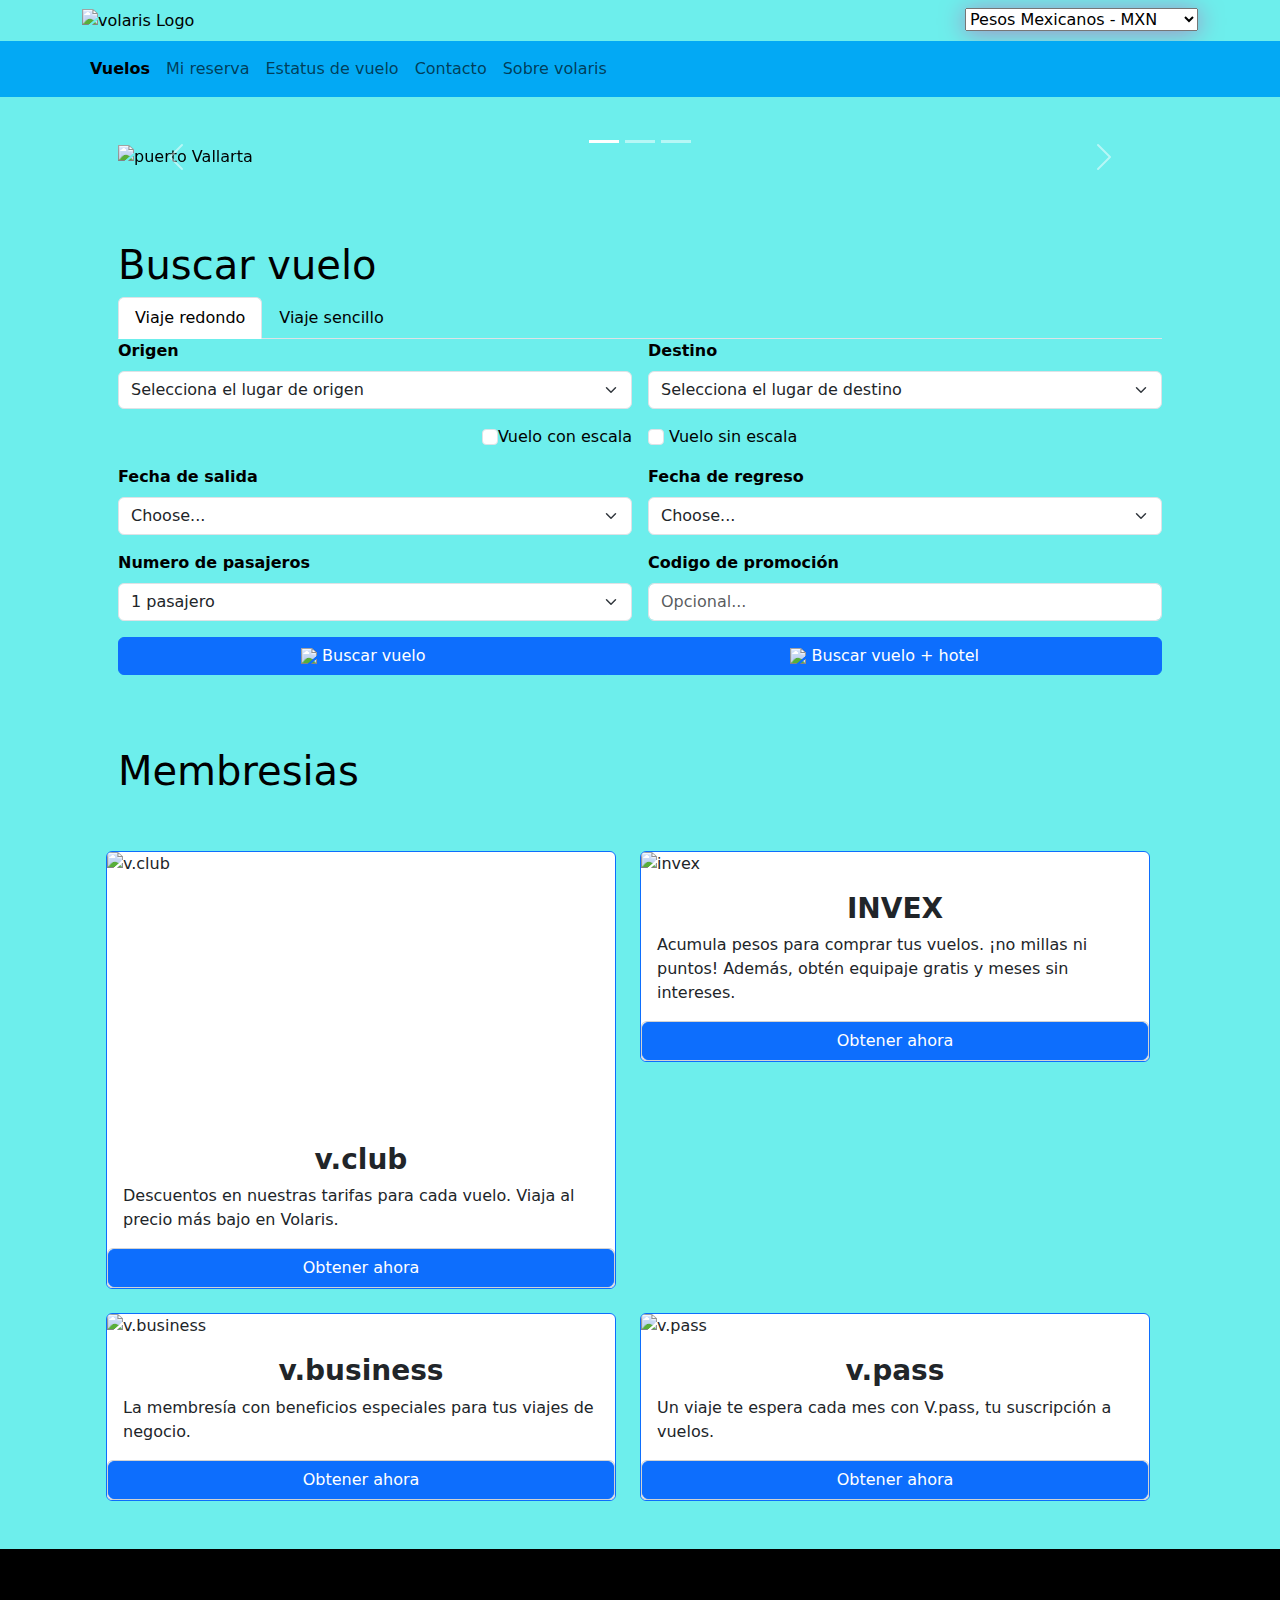
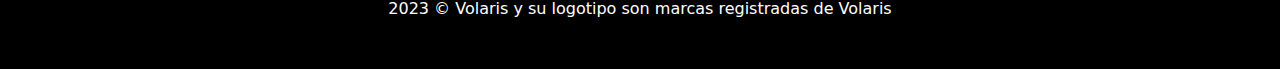
==== index.html @ 5f3eaddc "Inicial" ====
<!DOCTYPE html>
<html lang="es">

<head>
  <meta charset="utf-8" />
  <meta name="viewport" content="width=device-width, initial-scale=1, shrink-to-fit=no" />  
  <meta name="author" content="Andrea Sánchez" />
  <title>Volaris</title>
  <link rel="stylesheet" href="https://cdn.jsdelivr.net/npm/bootstrap@5.3.0-alpha1/dist/css/bootstrap.min.css">
  <script src="	https://cdn.jsdelivr.net/npm/bootstrap@5.3.0-alpha1/dist/js/bootstrap.bundle.min.js"></script>
  <link href="css/estilos.css" rel="stylesheet" />
</head>

<body>
  <!-- Responsive navbar-->
  <div class="container header_logo">
    <div class="logo">
      <a class="navbar-brand" href="index.html">
        <img id="volaris-logo"
          src="https://upload.wikimedia.org/wikipedia/commons/thumb/7/7c/Volaris-logo.svg/2560px-Volaris-logo.svg.png"
          alt="volaris Logo" draggable="false" height="30" />
      </a>
    </div>
    <div class="moneda">
      <span class="btn-moneda">
        <select>
          <option>Pesos Mexicanos - MXN</option>
          <option>Dolares Americanos - USD</option>
          <option>Euros - EUR</option>
        </select>
      </span>
    </div>

  </div>
  <nav class="navbar navbar-expand-lg navbar-light">
    <div class="container">
      <button class="navbar-toggler" type="button" data-bs-toggle="collapse" data-bs-target="#navbarSupportedContent"
        aria-controls="navbarSupportedContent" aria-expanded="false" aria-label="Toggle navigation"><span
          class="navbar-toggler-icon"></span></button>
      <div class="collapse navbar-collapse" id="navbarSupportedContent">
        <ul class="navbar-nav me-auto mb-2 mb-lg-0">
          <li class="nav-item"><a class="nav-link active" aria-current="page" href="index.html"><b>Vuelos</b></a></li>
          <li class="nav-item"><a class="nav-link" href="Reserva.html">Mi reserva</a></li>
          <li class="nav-item"><a class="nav-link" href="estatus.html">Estatus de vuelo</a></li>
          <li class="nav-item"><a class="nav-link" href="contacto.html">Contacto</a></li>
          <li class="nav-item"><a class="nav-link" href="volaris.html">Sobre volaris</a></li>
        </ul>
      </div>
    </div>
  </nav>

  <!-- Page Content-->
  <div class="container contenido px-4 px-lg-5">
    <!-- carrusel -->
    <div class="row gx-4 gx-lg-5 align-items-center my-5">
      <div id="carouselExampleCaptions" class="carousel slide">
        <div class="carousel-indicators">
          <button type="button" data-bs-target="#carouselExampleCaptions" data-bs-slide-to="0" class="active"
            aria-current="true" aria-label="Slide 1"></button>
          <button type="button" data-bs-target="#carouselExampleCaptions" data-bs-slide-to="1"
            aria-label="Slide 2"></button>
          <button type="button" data-bs-target="#carouselExampleCaptions" data-bs-slide-to="2"
            aria-label="Slide 3"></button>
        </div>
        <div class="carousel-inner">
          <div class="carousel-item active">
            <img
              src="https://a.cdn-hotels.com/gdcs/production56/d1135/afe5ca2a-8ae8-41e5-a75e-9513e0e69ab4.jpg?impolicy=fcrop&w=800&h=533&q=medium"
              class="d-block w-100 img-fluid" alt="puerto Vallarta">
            <div class="carousel-caption d-none d-md-block">
              <h5>First slide label</h5>
              <p>Some representative placeholder content for the first slide.</p>
            </div>
          </div>
          <div class="carousel-item">
            <img src="https://michoacan.travel/wp-content/uploads/2022/09/istockphoto-1222700177-612x612-1.jpg"
              class="d-block w-100 img-fluid" alt="Morelia">
            <div class="carousel-caption d-none d-md-block">
              <h5>Second slide label</h5>
              <p>Some representative placeholder content for the second slide.</p>
            </div>
          </div>
          <div class="carousel-item">
            <img src="https://media.tacdn.com/media/attractions-content--1x-1/0b/e2/0c/79.jpg" class="d-block w-100 img-fluid"
              alt="A Guadalajara">
            <div class="carousel-caption d-none d-md-block">
              <h5>Third slide label</h5>
              <p>Some representative placeholder content for the third slide.</p>
            </div>
          </div>
        </div>
        <button class="carousel-control-prev" type="button" data-bs-target="#carouselExampleCaptions"
          data-bs-slide="prev">
          <span class="carousel-control-prev-icon" aria-hidden="true"></span>
          <span class="visually-hidden">Previous</span>
        </button>
        <button class="carousel-control-next" type="button" data-bs-target="#carouselExampleCaptions"
          data-bs-slide="next">
          <span class="carousel-control-next-icon" aria-hidden="true"></span>
          <span class="visually-hidden">Next</span>
        </button>
      </div>
    </div>

    <!-- buscar vuelo -->
    <div class="row py-4 gx-4 gx-lg-5">
      <h1 class="font-weight-light">Buscar vuelo</h1>
      <nav>
        <div class="nav nav-tabs" id="nav-tab" role="tablist">
          <button class="nav-link active" id="via-redo-tab" data-bs-toggle="tab" data-bs-target="#via-redo" type="button" role="tab" aria-controls="via-redo" aria-selected="true">Viaje redondo</button>
          <button class="nav-link" id="via-sen-tab" data-bs-toggle="tab" data-bs-target="#via-sen" type="button" role="tab" aria-controls="via-sen" aria-selected="false">Viaje sencillo</button>
        </div>
      </nav>
      <div class="tab-content" id="nav-tabContent">
        <div class="tab-pane fade show active" id="via-redo" role="tabpanel" aria-labelledby="via-redo-tab" tabindex="0">
          <form class="row g-3">
            <div class="col-md-6">      
              <label for="origen-select" class="form-label"> <b>Origen</b></label>        
              <select class="form-select form-select-md">
                <option selected>Selecciona el lugar de origen</option>
                <option value="1">...</option>                
              </select>
            </div>
            <div class="col-md-6">      
              <label for="destino-select" class="form-label"><b>Destino</b></label>        
              <select class="form-select form-select-md">
                <option selected>Selecciona el lugar de destino</option>
                <option value="1">...</option>                
              </select>
            </div>
            <div class="col-md-6">
              <div class="escala-check">
                <input class="form-check-input" type="checkbox" id="escalaCheck">
                <label class="form-check-label" for="escalaCheck">
                  Vuelo con escala
                </label>
              </div>
            </div>
            <div class="col-md-6">
              <div class="directo-check">
                <input class="form-check-input" type="checkbox" id="directoCheck">
                <label class="form-check-label" for="directoCheck">
                  Vuelo sin escala
                </label>
              </div>
            </div>
            <div class="col-md-6">
              <label for="selectSalida" class="form-label"><b>Fecha de salida</b></label>
              <select id="selectSalida" class="form-select">
                <option selected>Choose...</option>
                <option>...</option>
              </select>
            </div>
            <div class="col-md-6">
              <label for="selectRegreso" class="form-label"><b>Fecha de regreso</b></label>
              <select id="selectRegreso" class="form-select">
                <option selected>Choose...</option>
                <option>...</option>
              </select>
            </div>
            <div class="col-md-6">
              <label for="inputPasajeros" class="form-label"><b>Numero de pasajeros</b></label>
              <select id="inputPasajeros" class="form-select">
                <option selected>1 pasajero</option>
                <option>2 pasajeros</option>
              </select>
            </div>
            <div class="col-md-6">
              <label for="inputPromo" class="form-label"><b>Codigo de promoción</b></label>
              <input type="text" class="form-control" id="inputPromo" placeholder="Opcional...">
            </div>
            <div class="col-md-12">
              <div class="btn-group buscar-vuelo-btn">
                <a href="#" class="btn btn-primary"><img src="https://cdn-icons-png.flaticon.com/512/68/68380.png" height="20px"> Buscar vuelo</a>
                <a href="https://www.yavas.com/?utm_source=volaris_icon_yavas1&utm_medium=referral&utm_campaign=es&adfcd=1679363443.OajPAUfx30SquAvynPn0Vw.MjYzMjYxNSwxODY5NzQz" class="btn btn-primary"> <img src="https://cdn-icons-png.flaticon.com/512/1475/1475996.png" height="20px"> Buscar vuelo + hotel</a>                
              </div>
            </div>
          </form>
        </div>
        <!-- Viaje de ida -->
        <div class="tab-pane fade" id="via-sen" role="tabpanel" aria-labelledby="via-sen-tab" tabindex="0">
          <form class="row g-3">
            <div class="col-md-6">      
              <label for="origen-select" class="form-label"> <b>Origen</b></label>        
              <select class="form-select form-select-md">
                <option selected>Selecciona el lugar de origen</option>
                <option value="1">...</option>                
              </select>
            </div>
            <div class="col-md-6">      
              <label for="destino-select" class="form-label"><b>Destino</b></label>        
              <select class="form-select form-select-md">
                <option selected>Selecciona el lugar de destino</option>
                <option value="1">...</option>                
              </select>
            </div>
            <div class="col-md-6">
              <div class="escala-check">
                <input class="form-check-input" type="checkbox" id="escalaCheck">
                <label class="form-check-label" for="escalaCheck">
                  Vuelo con escala
                </label>
              </div>
            </div>
            <div class="col-md-6">
              <div class="directo-check">
                <input class="form-check-input" type="checkbox" id="directoCheck">
                <label class="form-check-label" for="directoCheck">
                  Vuelo sin escala
                </label>
              </div>
            </div>
            <div class="col-md-6">
              <label for="selectSalida" class="form-label"><b>Fecha de salida</b></label>
              <select id="selectSalida" class="form-select">
                <option selected>Choose...</option>
                <option>...</option>
              </select>
            </div>
            <div class="col-md-6">
              <label for="inputPasajeros" class="form-label"><b>Numero de pasajeros</b></label>
              <select id="inputPasajeros" class="form-select">
                <option selected>1 pasajero</option>
                <option>2 pasajeros</option>
              </select>
            </div>
            <div class="col-md-6">
              <label for="inputPromo" class="form-label"><b>Codigo de promoción</b></label>
              <input type="text" class="form-control" id="inputPromo" placeholder="Opcional...">
            </div>
            <div class="col-md-12">
              <div class="btn-group buscar-vuelo-btn">
                <a href="#" class="btn btn-primary"><img src="https://cdn-icons-png.flaticon.com/512/68/68380.png" height="20px"> Buscar vuelo</a>
                <a href="https://www.yavas.com/?utm_source=volaris_icon_yavas1&utm_medium=referral&utm_campaign=es&adfcd=1679363443.OajPAUfx30SquAvynPn0Vw.MjYzMjYxNSwxODY5NzQz" class="btn btn-primary"> <img src="https://cdn-icons-png.flaticon.com/512/1475/1475996.png" height="20px"> Buscar vuelo + hotel</a>                
              </div>
            </div>
          </form>
        </div>
        </div>
    </div>

    <!-- Membresias -->
    <div class="row gx-4 gx-lg-5 py-5">
      <h1 class="font-weight-light">Membresias</h1>
      <div class="row row-cols-1 row-cols-md-2 g-4 membresias-cont">
        <div class="col">
          <div class="card border-primary">
            <img src="https://st.depositphotos.com/4218696/60677/i/450/depositphotos_606772920-stock-photo-traveling-cheerful-black-tourist-woman.jpg" class="card-img-top" height="275px" alt="v.club">
            <div class="card-body">
              <h3 class="card-title"><center><b>v.club</b></center></h3>
              <p class="card-text">Descuentos en nuestras tarifas para cada vuelo. Viaja al precio más bajo en Volaris.</p>
            </div>
            <div class="card footer">
              <button class="btn btn-primary" type="button"> Obtener ahora</button>
            </div>
          </div>
        </div>
        <div class="col">
          <div class="card border-primary">
            <img src="https://www.puntosglobales.com/wp-content/uploads/2022/02/invex-volaris2022.jpg" class="card-img-top" alt="invex">
            <div class="card-body">
              <h3 class="card-title"><center><b>INVEX</b></center></h3>
              <p class="card-text">Acumula pesos para comprar tus vuelos. ¡no millas ni puntos! Además, obtén equipaje gratis y meses sin intereses.</p>
            </div>
            <div class="card footer">
              <button class="btn btn-primary" type="button"> Obtener ahora</button>
            </div>
          </div>
        </div>
        <div class="col">
          <div class="card border-primary">
            <img src="https://traveltimes.com.mx/wp-content/uploads/2021/07/ABRE-2.jpg" class="card-img-top" alt="v.business">
            <div class="card-body">
              <h3 class="card-title"><center><b>v.business</b></center></h3>
              <p class="card-text">La membresía con beneficios especiales para tus viajes de negocio.</p>
            </div>
            <div class="card footer">
              <button class="btn btn-primary" type="button"> Obtener ahora</button>
            </div>
          </div>
        </div>        
        <div class="col">
          <div class="card border-primary">
            <img src="https://encrypted-tbn0.gstatic.com/images?q=tbn:ANd9GcR91WdtkfVRWIsCQpCjBzvpE0RLhvezjSRtvw&usqp=CAU" class="card-img-top" alt="v.pass">
            <div class="card-body">
              <h3 class="card-title"><center><b>v.pass</b></center></h3>
              <p class="card-text">Un viaje te espera cada mes con V.pass, tu suscripción a vuelos.</p>
            </div>
            <div class="card footer">
              <button class="btn btn-primary" type="button"> Obtener ahora</button>
            </div>
          </div>
        </div>
      </div>
    </div>
  </div>

  <!-- Footer-->
  <footer class="py-5">
    <div class="container px-4 px-lg-5">
      <p class="m-0 text-center text-white">2023 &copy; Volaris y su logotipo son marcas registradas de Volaris</p>
    </div>
  </footer>
</body>

</html>
---- css/estilos.css ----
/*Estructura general*/

body {
    background-color: #6DEEEC;
    background-image: url("https://www.urnvirtual.com/img/carousel/URN_home-03.webp");
    background-repeat: no-repeat;
    background-size: cover;
    color: #000;
}

.navbar {
    background: #03A9F4;
}

.navbar li:hover a {
    border-radius: 3px;
    background: #2980B9;
    color: #fff !important;
}

.btn-moneda {
    border-radius: 4px;
    border: none;
    cursor: pointer;
    position: relative;
    transition: transform ease-in 0.1s, box-shadow ease-in 0.25s;
    box-shadow: 0 2px 25px rgba(255, 0, 130, 0.5);
}

.header_logo {
    display: flex;
    flex-direction: row;
    padding-top: 0.5rem;
    padding-bottom: 0.5rem;
    justify-content: space-between;
}

footer {
    background-color: #000;
}

/*pag. vuelos*/

.escala-check {
    display: flex;
    justify-content: right;
}

.buscar-vuelo-btn {
    display: flex;
}

#via-sen-tab,
#via-redo-tab {
    color: #000;
}

/*pag. contacto*/

.funcionBot{  
    background-color: #ffffff27;  
  }
  
  .form-solicitud{
    background-color: #ffffff2a;
  }

/*pag. estatus*/

#num-vuelo-tab,
#ruta-fecha-tab {
    color: #000;
}
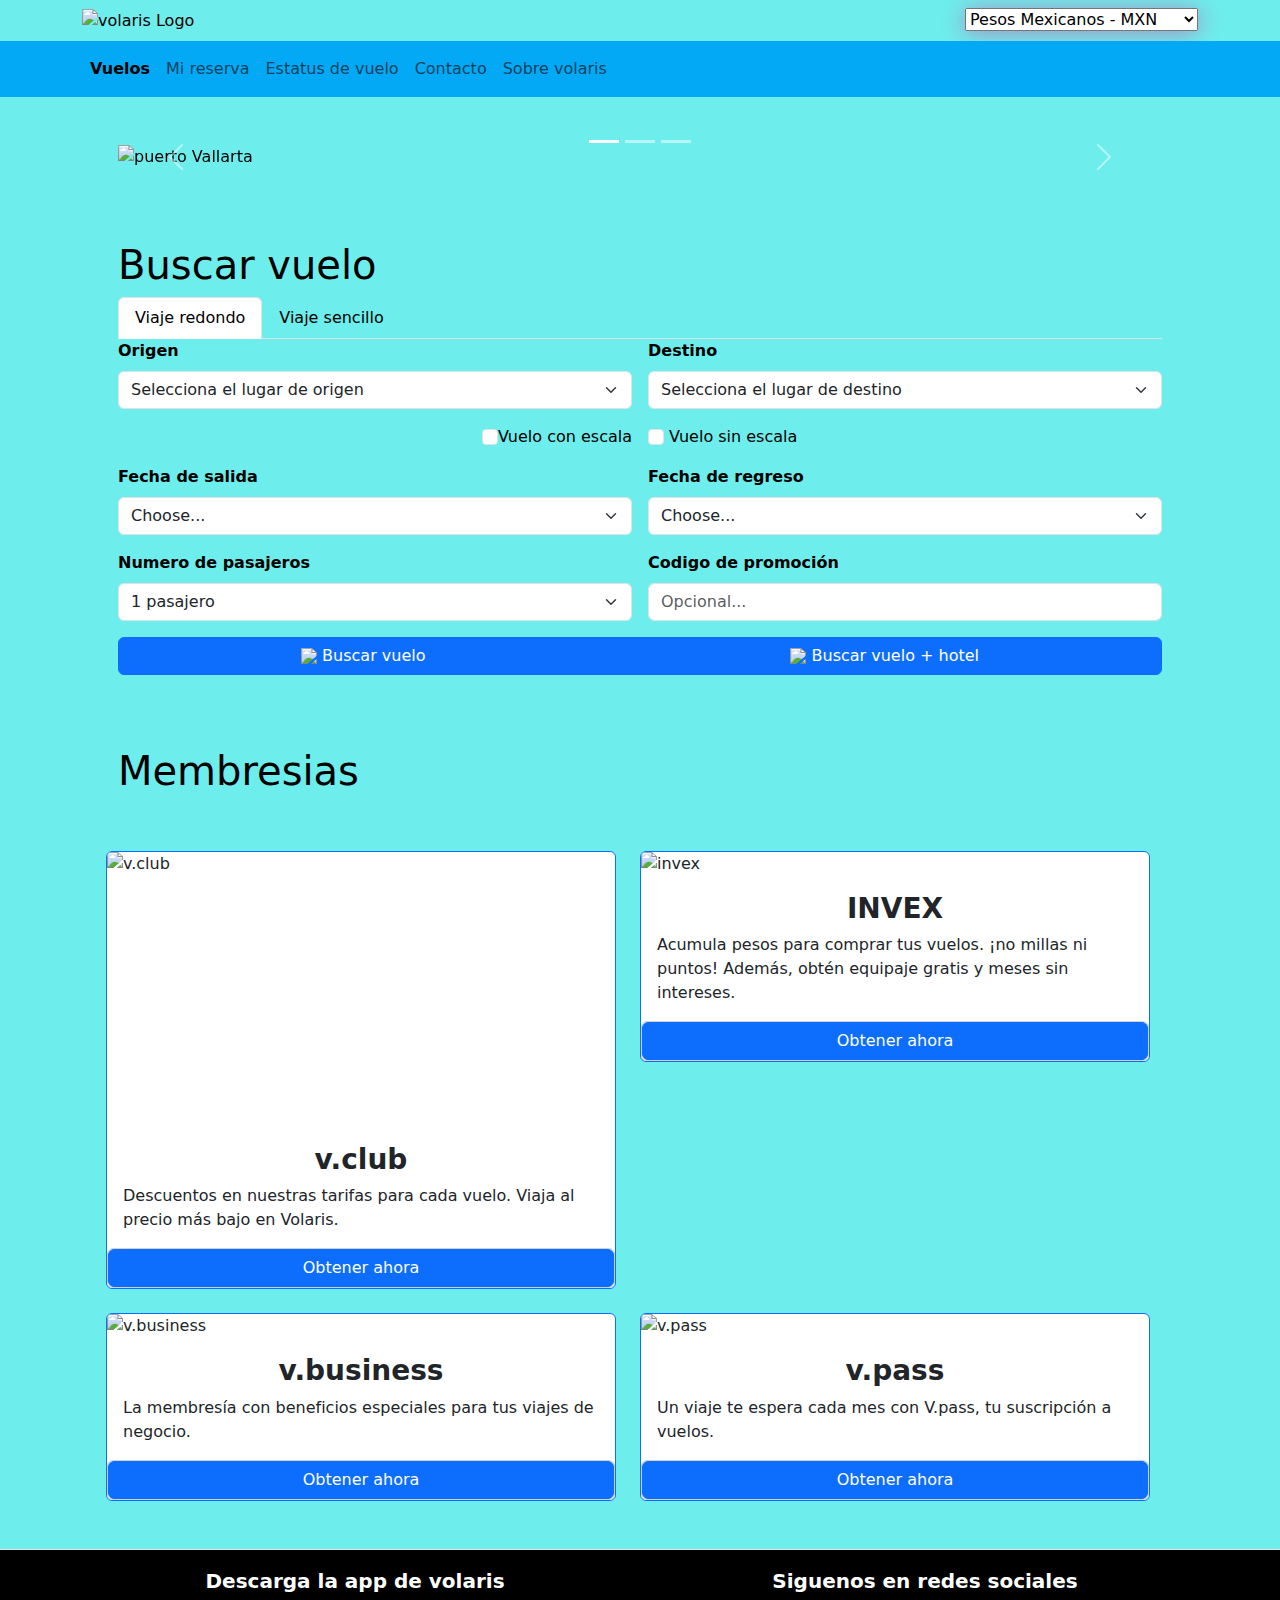
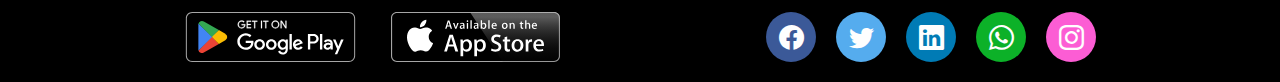
==== commit cd2c8a53: "Footer listo" ====
--- a/index.html
+++ b/index.html
@@ -3,12 +3,14 @@
 
 <head>
   <meta charset="utf-8" />
-  <meta name="viewport" content="width=device-width, initial-scale=1, shrink-to-fit=no" />  
+  <meta name="viewport" content="width=device-width, initial-scale=1, shrink-to-fit=no" />
   <meta name="author" content="Andrea Sánchez" />
   <title>Volaris</title>
   <link rel="stylesheet" href="https://cdn.jsdelivr.net/npm/bootstrap@5.3.0-alpha1/dist/css/bootstrap.min.css">
   <script src="	https://cdn.jsdelivr.net/npm/bootstrap@5.3.0-alpha1/dist/js/bootstrap.bundle.min.js"></script>
+  <link rel="stylesheet" href="https://cdn.jsdelivr.net/npm/bootstrap-icons@1.10.5/font/bootstrap-icons.css">
   <link href="css/estilos.css" rel="stylesheet" />
+  <link href="css/general.css" rel="stylesheet" />
 </head>
 
 <body>
@@ -81,8 +83,8 @@
             </div>
           </div>
           <div class="carousel-item">
-            <img src="https://media.tacdn.com/media/attractions-content--1x-1/0b/e2/0c/79.jpg" class="d-block w-100 img-fluid"
-              alt="A Guadalajara">
+            <img src="https://media.tacdn.com/media/attractions-content--1x-1/0b/e2/0c/79.jpg"
+              class="d-block w-100 img-fluid" alt="A Guadalajara">
             <div class="carousel-caption d-none d-md-block">
               <h5>Third slide label</h5>
               <p>Some representative placeholder content for the third slide.</p>
@@ -107,25 +109,28 @@
       <h1 class="font-weight-light">Buscar vuelo</h1>
       <nav>
         <div class="nav nav-tabs" id="nav-tab" role="tablist">
-          <button class="nav-link active" id="via-redo-tab" data-bs-toggle="tab" data-bs-target="#via-redo" type="button" role="tab" aria-controls="via-redo" aria-selected="true">Viaje redondo</button>
-          <button class="nav-link" id="via-sen-tab" data-bs-toggle="tab" data-bs-target="#via-sen" type="button" role="tab" aria-controls="via-sen" aria-selected="false">Viaje sencillo</button>
+          <button class="nav-link active" id="via-redo-tab" data-bs-toggle="tab" data-bs-target="#via-redo"
+            type="button" role="tab" aria-controls="via-redo" aria-selected="true">Viaje redondo</button>
+          <button class="nav-link" id="via-sen-tab" data-bs-toggle="tab" data-bs-target="#via-sen" type="button"
+            role="tab" aria-controls="via-sen" aria-selected="false">Viaje sencillo</button>
         </div>
       </nav>
       <div class="tab-content" id="nav-tabContent">
-        <div class="tab-pane fade show active" id="via-redo" role="tabpanel" aria-labelledby="via-redo-tab" tabindex="0">
+        <div class="tab-pane fade show active" id="via-redo" role="tabpanel" aria-labelledby="via-redo-tab"
+          tabindex="0">
           <form class="row g-3">
-            <div class="col-md-6">      
-              <label for="origen-select" class="form-label"> <b>Origen</b></label>        
+            <div class="col-md-6">
+              <label for="origen-select" class="form-label"> <b>Origen</b></label>
               <select class="form-select form-select-md">
                 <option selected>Selecciona el lugar de origen</option>
-                <option value="1">...</option>                
-              </select>
-            </div>
-            <div class="col-md-6">      
-              <label for="destino-select" class="form-label"><b>Destino</b></label>        
+                <option value="1">...</option>
+              </select>
+            </div>
+            <div class="col-md-6">
+              <label for="destino-select" class="form-label"><b>Destino</b></label>
               <select class="form-select form-select-md">
                 <option selected>Selecciona el lugar de destino</option>
-                <option value="1">...</option>                
+                <option value="1">...</option>
               </select>
             </div>
             <div class="col-md-6">
@@ -171,8 +176,11 @@
             </div>
             <div class="col-md-12">
               <div class="btn-group buscar-vuelo-btn">
-                <a href="#" class="btn btn-primary"><img src="https://cdn-icons-png.flaticon.com/512/68/68380.png" height="20px"> Buscar vuelo</a>
-                <a href="https://www.yavas.com/?utm_source=volaris_icon_yavas1&utm_medium=referral&utm_campaign=es&adfcd=1679363443.OajPAUfx30SquAvynPn0Vw.MjYzMjYxNSwxODY5NzQz" class="btn btn-primary"> <img src="https://cdn-icons-png.flaticon.com/512/1475/1475996.png" height="20px"> Buscar vuelo + hotel</a>                
+                <a href="#" class="btn btn-primary"><img src="https://cdn-icons-png.flaticon.com/512/68/68380.png"
+                    height="20px"> Buscar vuelo</a>
+                <a href="https://www.yavas.com/?utm_source=volaris_icon_yavas1&utm_medium=referral&utm_campaign=es&adfcd=1679363443.OajPAUfx30SquAvynPn0Vw.MjYzMjYxNSwxODY5NzQz"
+                  class="btn btn-primary"> <img src="https://cdn-icons-png.flaticon.com/512/1475/1475996.png"
+                    height="20px"> Buscar vuelo + hotel</a>
               </div>
             </div>
           </form>
@@ -180,18 +188,18 @@
         <!-- Viaje de ida -->
         <div class="tab-pane fade" id="via-sen" role="tabpanel" aria-labelledby="via-sen-tab" tabindex="0">
           <form class="row g-3">
-            <div class="col-md-6">      
-              <label for="origen-select" class="form-label"> <b>Origen</b></label>        
+            <div class="col-md-6">
+              <label for="origen-select" class="form-label"> <b>Origen</b></label>
               <select class="form-select form-select-md">
                 <option selected>Selecciona el lugar de origen</option>
-                <option value="1">...</option>                
-              </select>
-            </div>
-            <div class="col-md-6">      
-              <label for="destino-select" class="form-label"><b>Destino</b></label>        
+                <option value="1">...</option>
+              </select>
+            </div>
+            <div class="col-md-6">
+              <label for="destino-select" class="form-label"><b>Destino</b></label>
               <select class="form-select form-select-md">
                 <option selected>Selecciona el lugar de destino</option>
-                <option value="1">...</option>                
+                <option value="1">...</option>
               </select>
             </div>
             <div class="col-md-6">
@@ -230,13 +238,16 @@
             </div>
             <div class="col-md-12">
               <div class="btn-group buscar-vuelo-btn">
-                <a href="#" class="btn btn-primary"><img src="https://cdn-icons-png.flaticon.com/512/68/68380.png" height="20px"> Buscar vuelo</a>
-                <a href="https://www.yavas.com/?utm_source=volaris_icon_yavas1&utm_medium=referral&utm_campaign=es&adfcd=1679363443.OajPAUfx30SquAvynPn0Vw.MjYzMjYxNSwxODY5NzQz" class="btn btn-primary"> <img src="https://cdn-icons-png.flaticon.com/512/1475/1475996.png" height="20px"> Buscar vuelo + hotel</a>                
+                <a href="#" class="btn btn-primary"><img src="https://cdn-icons-png.flaticon.com/512/68/68380.png"
+                    height="20px"> Buscar vuelo</a>
+                <a href="https://www.yavas.com/?utm_source=volaris_icon_yavas1&utm_medium=referral&utm_campaign=es&adfcd=1679363443.OajPAUfx30SquAvynPn0Vw.MjYzMjYxNSwxODY5NzQz"
+                  class="btn btn-primary"> <img src="https://cdn-icons-png.flaticon.com/512/1475/1475996.png"
+                    height="20px"> Buscar vuelo + hotel</a>
               </div>
             </div>
           </form>
         </div>
-        </div>
+      </div>
     </div>
 
     <!-- Membresias -->
@@ -245,10 +256,15 @@
       <div class="row row-cols-1 row-cols-md-2 g-4 membresias-cont">
         <div class="col">
           <div class="card border-primary">
-            <img src="https://st.depositphotos.com/4218696/60677/i/450/depositphotos_606772920-stock-photo-traveling-cheerful-black-tourist-woman.jpg" class="card-img-top" height="275px" alt="v.club">
+            <img
+              src="https://st.depositphotos.com/4218696/60677/i/450/depositphotos_606772920-stock-photo-traveling-cheerful-black-tourist-woman.jpg"
+              class="card-img-top" height="275px" alt="v.club">
             <div class="card-body">
-              <h3 class="card-title"><center><b>v.club</b></center></h3>
-              <p class="card-text">Descuentos en nuestras tarifas para cada vuelo. Viaja al precio más bajo en Volaris.</p>
+              <h3 class="card-title">
+                <center><b>v.club</b></center>
+              </h3>
+              <p class="card-text">Descuentos en nuestras tarifas para cada vuelo. Viaja al precio más bajo en Volaris.
+              </p>
             </div>
             <div class="card footer">
               <button class="btn btn-primary" type="button"> Obtener ahora</button>
@@ -257,10 +273,14 @@
         </div>
         <div class="col">
           <div class="card border-primary">
-            <img src="https://www.puntosglobales.com/wp-content/uploads/2022/02/invex-volaris2022.jpg" class="card-img-top" alt="invex">
+            <img src="https://www.puntosglobales.com/wp-content/uploads/2022/02/invex-volaris2022.jpg"
+              class="card-img-top" alt="invex">
             <div class="card-body">
-              <h3 class="card-title"><center><b>INVEX</b></center></h3>
-              <p class="card-text">Acumula pesos para comprar tus vuelos. ¡no millas ni puntos! Además, obtén equipaje gratis y meses sin intereses.</p>
+              <h3 class="card-title">
+                <center><b>INVEX</b></center>
+              </h3>
+              <p class="card-text">Acumula pesos para comprar tus vuelos. ¡no millas ni puntos! Además, obtén equipaje
+                gratis y meses sin intereses.</p>
             </div>
             <div class="card footer">
               <button class="btn btn-primary" type="button"> Obtener ahora</button>
@@ -269,21 +289,28 @@
         </div>
         <div class="col">
           <div class="card border-primary">
-            <img src="https://traveltimes.com.mx/wp-content/uploads/2021/07/ABRE-2.jpg" class="card-img-top" alt="v.business">
+            <img src="https://traveltimes.com.mx/wp-content/uploads/2021/07/ABRE-2.jpg" class="card-img-top"
+              alt="v.business">
             <div class="card-body">
-              <h3 class="card-title"><center><b>v.business</b></center></h3>
+              <h3 class="card-title">
+                <center><b>v.business</b></center>
+              </h3>
               <p class="card-text">La membresía con beneficios especiales para tus viajes de negocio.</p>
             </div>
             <div class="card footer">
               <button class="btn btn-primary" type="button"> Obtener ahora</button>
             </div>
           </div>
-        </div>        
+        </div>
         <div class="col">
           <div class="card border-primary">
-            <img src="https://encrypted-tbn0.gstatic.com/images?q=tbn:ANd9GcR91WdtkfVRWIsCQpCjBzvpE0RLhvezjSRtvw&usqp=CAU" class="card-img-top" alt="v.pass">
+            <img
+              src="https://encrypted-tbn0.gstatic.com/images?q=tbn:ANd9GcR91WdtkfVRWIsCQpCjBzvpE0RLhvezjSRtvw&usqp=CAU"
+              class="card-img-top" alt="v.pass">
             <div class="card-body">
-              <h3 class="card-title"><center><b>v.pass</b></center></h3>
+              <h3 class="card-title">
+                <center><b>v.pass</b></center>
+              </h3>
               <p class="card-text">Un viaje te espera cada mes con V.pass, tu suscripción a vuelos.</p>
             </div>
             <div class="card footer">
@@ -296,10 +323,39 @@
   </div>
 
   <!-- Footer-->
-  <footer class="py-5">
-    <div class="container px-4 px-lg-5">
-      <p class="m-0 text-center text-white">2023 &copy; Volaris y su logotipo son marcas registradas de Volaris</p>
-    </div>
+  <footer class="justify-content-between py-3 border-top">
+    <!-- app -->
+    <div class="container text-center">
+      <div class="row justify-content-md-center row-cols-2">
+        <div class="col-6">
+          <p class="text-white fs-5"><strong>Descarga la app de volaris</strong></p>
+          <ul class="nav justify-content-center list-unstyled">
+            <li class="ms-3"><a class="google" href="http://bit.ly/1wvn7WN" target="_blank"><img src="img/googlePlay.svg"
+                  height="50px" alt="google Play"></a></li>
+            <li class="ms-3"><a class="store" href="https://itunes.apple.com/us/app/volaris/id945390888?ls=1&amp;mt=8"
+                target="_blank"><img src="img/appStore.svg" height="50px" alt="Itunes"></a></li>
+          </ul>
+        </div>
+        <!-- Redes -->
+        <div class="col-6">          
+          <p class="text-white fs-5"><strong>Siguenos en redes sociales</strong></p>
+          <ul class="nav justify-content-center list-unstyled d-flex rounded-social-buttons">
+            <li class="ms-3"><a class="social-button facebook" href="https://www.facebook.com/viajavolaris"
+                target="_blank"><i class="bi bi-facebook"></i></a></li>
+            <li class="ms-3"><a class="social-button twitter" href="https://twitter.com/viajaVolaris/" target="_blank"><i
+                  class="bi bi-twitter"></i></a></li>
+            <li class="ms-3"><a class="social-button linkedin"
+                href="https://www.linkedin.com/authwall?trk=ripf&amp;trkInfo=AQHPxoMxdaLCRQAAAW6Ne2LAKePLAk9ymi5vP9zBL9Etvf3pwrYCwj89Zef33uCBAvXM0dln_hpBOtmcArvq6-oYgmtETeoHAgwHc0vhI0jrhsfemJJxO0C7WqC2VaU_KYpirLg=&amp;originalReferer=https://www.volaris.com/?culture=es-MX&amp;currency=USD&amp;sessionRedirect=https:%2F%2Fwww.linkedin.com%2Fcompany%2Fvolaris"
+                target="_blank"><i class="bi bi-linkedin"></i></a></li>
+            <li class="ms-3"><a class="social-button whatsApp"
+                href="https://wa.me/5215558988599?text=Hola,%20%C2%BFme%20pueden%20ayudar?%20" target="_blank"><i
+                  class="bi bi-whatsapp"></i></a></li>
+            <li class="ms-3"><a class="social-button instagram" href="https://www.instagram.com/viajavolaris/"
+                target="_blank"><i class="bi bi-instagram"></i></a></li>
+          </ul>
+        </div>
+      </div>
+    </div> 
   </footer>
 </body>
 
--- a/css/general.css
+++ b/css/general.css
@@ -0,0 +1,123 @@
+/*Estructura general*/
+
+body {
+  background-color: #6DEEEC;
+  background-image: url("https://www.urnvirtual.com/img/carousel/URN_home-03.webp");
+  background-repeat: no-repeat;
+  background-size: cover;
+  color:#000;
+}
+
+.navbar {
+  background: #03A9F4;
+}
+
+.navbar li:hover a {
+  border-radius: 3px;
+  background: #2980B9;
+  color: #fff !important;
+}
+
+.btn-moneda {
+  border-radius: 4px;
+  border: none;
+  cursor: pointer;
+  position: relative;
+  transition: transform ease-in 0.1s, box-shadow ease-in 0.25s;
+  box-shadow: 0 2px 25px rgba(255, 0, 130, 0.5);
+}
+
+.header_logo {
+  display: flex;
+  flex-direction: row;
+  padding-top: 0.5rem;
+  padding-bottom: 0.5rem;
+  justify-content: space-between;
+}
+
+footer {
+  background-color: #000;
+}
+
+/*Iconos redes sociales footer*/
+
+.rounded-social-buttons .social-button {
+  display: inline-block;
+  position: relative;
+  cursor: pointer;
+  width: 3.125rem;
+  height: 3.125rem;
+  border: 0.125rem solid transparent;
+  padding: 0;
+  text-decoration: none;
+  text-align: center;
+  color: #fefefe;
+  font-size: 1.5625rem;
+  font-weight: normal;
+  line-height: 2em;
+  border-radius: 1.6875rem;
+  transition: all 0.5s ease;
+  margin-right: 0.25rem;
+  margin-bottom: 0.25rem;
+}
+
+.rounded-social-buttons .social-button:hover, .rounded-social-buttons .social-button:focus {
+  -webkit-transform: rotate(360deg);
+      -ms-transform: rotate(360deg);
+          transform: rotate(360deg);
+}
+
+.rounded-social-buttons .fa-twitter, .fa-facebook-f, .fa-linkedin, .fa-whatsApp, .fa-instagram {
+  font-size: 25px;
+}
+
+.rounded-social-buttons .social-button.facebook {
+  background: #3b5998;
+}
+
+.rounded-social-buttons .social-button.facebook:hover, .rounded-social-buttons .social-button.facebook:focus {
+  color: #3b5998;
+  background: #fefefe;
+  border-color: #3b5998;
+}
+
+.rounded-social-buttons .social-button.twitter {
+  background: #55acee;
+}
+
+.rounded-social-buttons .social-button.twitter:hover, .rounded-social-buttons .social-button.twitter:focus {
+  color: #55acee;
+  background: #fefefe;
+  border-color: #55acee;
+}
+
+.rounded-social-buttons .social-button.linkedin {
+  background: #007bb5;
+}
+
+.rounded-social-buttons .social-button.linkedin:hover, .rounded-social-buttons .social-button.linkedin:focus {
+  color: #007bb5;
+  background: #fefefe;
+  border-color: #007bb5;
+}
+
+.rounded-social-buttons .social-button.whatsApp {
+  background: #0cb128;
+}
+
+.rounded-social-buttons .social-button.whatsApp:hover, .rounded-social-buttons .social-button.whatsApp:focus {
+  color: #0cb128;
+  background: #fefefe;
+  border-color: #0cb128
+}
+
+.rounded-social-buttons .social-button.instagram {
+  background: #fc5dd4;
+}
+
+.rounded-social-buttons .social-button.instagram:hover, .rounded-social-buttons .social-button.instagram:focus {
+  color: #fc5dd4;
+  background: #fefefe;
+  border-color: #fc5dd4;
+}
+
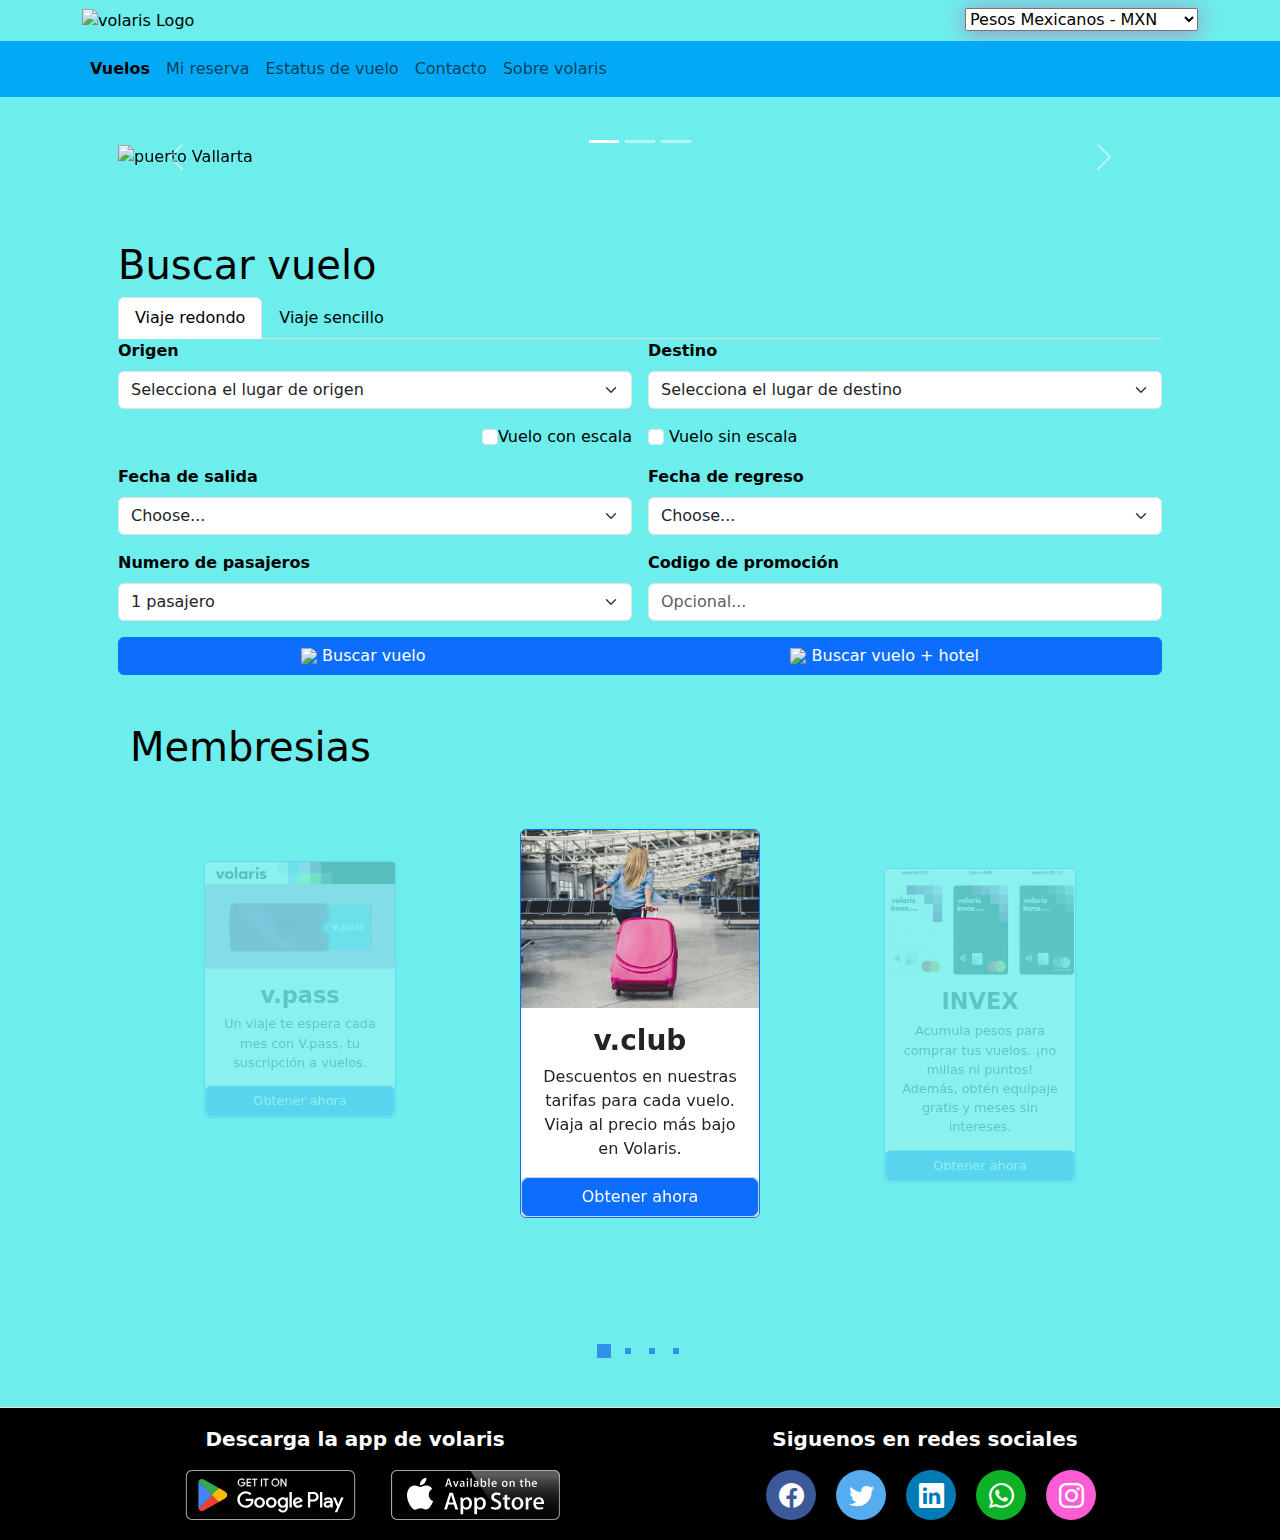
==== commit 524247b0: "carrusel membresias hecho" ====
--- a/index.html
+++ b/index.html
@@ -9,9 +9,10 @@
   <link rel="stylesheet" href="https://cdn.jsdelivr.net/npm/bootstrap@5.3.0-alpha1/dist/css/bootstrap.min.css">
   <script src="	https://cdn.jsdelivr.net/npm/bootstrap@5.3.0-alpha1/dist/js/bootstrap.bundle.min.js"></script>
   <link rel="stylesheet" href="https://cdn.jsdelivr.net/npm/bootstrap-icons@1.10.5/font/bootstrap-icons.css">
-  <link href="css/estilos.css" rel="stylesheet" />
+  <link href="css/index.css" rel="stylesheet" />
   <link href="css/general.css" rel="stylesheet" />
-</head>
+  <link rel='stylesheet' href='https://cdnjs.cloudflare.com/ajax/libs/OwlCarousel2/2.1.1/assets/owl.carousel.min.css'>
+  </head>
 
 <body>
   <!-- Responsive navbar-->
@@ -249,79 +250,80 @@
         </div>
       </div>
     </div>
-
-    <!-- Membresias -->
-    <div class="row gx-4 gx-lg-5 py-5">
-      <h1 class="font-weight-light">Membresias</h1>
-      <div class="row row-cols-1 row-cols-md-2 g-4 membresias-cont">
-        <div class="col">
-          <div class="card border-primary">
-            <img
-              src="https://st.depositphotos.com/4218696/60677/i/450/depositphotos_606772920-stock-photo-traveling-cheerful-black-tourist-woman.jpg"
-              class="card-img-top" height="275px" alt="v.club">
-            <div class="card-body">
-              <h3 class="card-title">
-                <center><b>v.club</b></center>
-              </h3>
-              <p class="card-text">Descuentos en nuestras tarifas para cada vuelo. Viaja al precio más bajo en Volaris.
-              </p>
-            </div>
-            <div class="card footer">
-              <button class="btn btn-primary" type="button"> Obtener ahora</button>
-            </div>
-          </div>
-        </div>
-        <div class="col">
-          <div class="card border-primary">
-            <img src="https://www.puntosglobales.com/wp-content/uploads/2022/02/invex-volaris2022.jpg"
-              class="card-img-top" alt="invex">
-            <div class="card-body">
-              <h3 class="card-title">
-                <center><b>INVEX</b></center>
-              </h3>
-              <p class="card-text">Acumula pesos para comprar tus vuelos. ¡no millas ni puntos! Además, obtén equipaje
-                gratis y meses sin intereses.</p>
-            </div>
-            <div class="card footer">
-              <button class="btn btn-primary" type="button"> Obtener ahora</button>
-            </div>
-          </div>
-        </div>
-        <div class="col">
-          <div class="card border-primary">
-            <img src="https://traveltimes.com.mx/wp-content/uploads/2021/07/ABRE-2.jpg" class="card-img-top"
-              alt="v.business">
-            <div class="card-body">
-              <h3 class="card-title">
-                <center><b>v.business</b></center>
-              </h3>
-              <p class="card-text">La membresía con beneficios especiales para tus viajes de negocio.</p>
-            </div>
-            <div class="card footer">
-              <button class="btn btn-primary" type="button"> Obtener ahora</button>
-            </div>
-          </div>
-        </div>
-        <div class="col">
-          <div class="card border-primary">
-            <img
-              src="https://encrypted-tbn0.gstatic.com/images?q=tbn:ANd9GcR91WdtkfVRWIsCQpCjBzvpE0RLhvezjSRtvw&usqp=CAU"
-              class="card-img-top" alt="v.pass">
-            <div class="card-body">
-              <h3 class="card-title">
-                <center><b>v.pass</b></center>
-              </h3>
-              <p class="card-text">Un viaje te espera cada mes con V.pass, tu suscripción a vuelos.</p>
-            </div>
-            <div class="card footer">
-              <button class="btn btn-primary" type="button"> Obtener ahora</button>
-            </div>
-          </div>
-        </div>
-      </div>
-    </div>
-  </div>
-
+    <!-- carrusel -->
+    <section class="membresias py-4">
+      <div class="container">
+        <h1 class="font-weight-light">Membresias</h1>
+        <div class="row">
+          <div class="col-sm-12">
+            <div id="membresias-tipos" class="owl-carousel">
+              <div class="item">
+                <div class="card border-primary">
+                  <img
+                    src="img/vClub.jpg"
+                    class="card-img-top" height="178px" alt="v.club">
+                  <div class="card-body">
+                    <h3 class="card-title">
+                      <center><b>v.club</b></center>
+                    </h3>
+                    <p class="card-text">Descuentos en nuestras tarifas para cada vuelo. Viaja al precio más bajo en Volaris.
+                    </p>
+                  </div>
+                  <div class="card footer">
+                    <a class="btn btn-primary" href="#" role="button">Obtener ahora</a>
+                  </div>
+                </div>
+              </div>
+              <div class="item">
+                <div class="card border-primary">
+                  <img src="img/invex.jpg"
+                    class="card-img-top" alt="invex">
+                  <div class="card-body">
+                    <h3 class="card-title">
+                      <center><b>INVEX</b></center>
+                    </h3>
+                    <p class="card-text">Acumula pesos para comprar tus vuelos. ¡no millas ni puntos! Además, obtén equipaje
+                      gratis y meses sin intereses.</p>
+                  </div>
+                  <div class="card footer">
+                    <a class="btn btn-primary" href="#" role="button">Obtener ahora</a>
+                  </div>
+                </div>
+              </div>
+              <div class="item">
+                <div class="card border-primary">
+                  <img src="img/vBusiness.jpg" class="card-img-top"
+                    alt="v.business">
+                  <div class="card-body">
+                    <h3 class="card-title">
+                      <center><b>v.business</b></center>
+                    </h3>
+                    <p class="card-text">La membresía con beneficios especiales para tus viajes de negocio.</p>
+                  </div>
+                  <div class="card footer">
+                    <a class="btn btn-primary" href="#" role="button">Obtener ahora</a>
+                  </div>
+                </div>
+              </div>
+              <div class="item">
+                <div class="card border-primary">
+                  <img
+                    src="img/vPass.jpeg"
+                    class="card-img-top" alt="v.pass">
+                  <div class="card-body">
+                    <h3 class="card-title">
+                      <center><b>v.pass</b></center>
+                    </h3>
+                    <p class="card-text">Un viaje te espera cada mes con V.pass, tu suscripción a vuelos.</p>
+                  </div>
+                  <div class="card footer">
+                    <a class="btn btn-primary" href="#" role="button">Obtener ahora</a>
+                  </div>
+                </div>
+              </div> 
+          </div> 
+    </section>
+  </div>      
   <!-- Footer-->
   <footer class="justify-content-between py-3 border-top">
     <!-- app -->
@@ -355,8 +357,11 @@
           </ul>
         </div>
       </div>
-    </div> 
+    </div>  
   </footer>
+  <script src='//cdnjs.cloudflare.com/ajax/libs/jquery/2.2.2/jquery.min.js'></script>
+  <script src='https://cdnjs.cloudflare.com/ajax/libs/OwlCarousel2/2.1.1/owl.carousel.min.js'></script>
+  <script src="javaScript/auxiliares.js"></script>
 </body>
 
 </html>--- a/css/index.css
+++ b/css/index.css
@@ -0,0 +1,55 @@
+.escala-check {
+    display: flex;
+    justify-content: right;
+}
+
+.buscar-vuelo-btn {
+    display: flex;
+}
+
+#via-sen-tab,
+#via-redo-tab {
+    color: #000;
+}
+
+/*membresias*/
+#membresias-tipos .item {
+    text-align: center;
+    padding: 50px;
+        margin-bottom:80px;
+    opacity: .2;
+    -webkit-transform: scale3d(0.8, 0.8, 1);
+    transform: scale3d(0.8, 0.8, 1);
+    -webkit-transition: all 0.3s ease-in-out;
+    -moz-transition: all 0.3s ease-in-out;
+    transition: all 0.3s ease-in-out;
+}
+#membresias-tipos .owl-item.active.center .item {
+    opacity: 1;
+    -webkit-transform: scale3d(1.0, 1.0, 1);
+    transform: scale3d(1.0, 1.0, 1);
+}
+
+#membresias-tipos.owl-carousel .owl-dots .owl-dot.active span,
+#membresias-tipos.owl-carousel .owl-dots .owl-dot:hover span {
+    background: #3190E7;
+    transform: translate3d(0px, -50%, 0px) scale(0.7);
+}
+#membresias-tipos.owl-carousel .owl-dots{
+display: inline-block;
+width: 100%;
+text-align: center;
+}
+#membresias-tipos.owl-carousel .owl-dots .owl-dot{
+display: inline-block;
+}
+#membresias-tipos.owl-carousel .owl-dots .owl-dot span {
+    background: #3190E7;
+    display: inline-block;
+    height: 20px;
+    margin: 0 2px 5px;
+    transform: translate3d(0px, -50%, 0px) scale(0.3);
+    transform-origin: 50% 50% 0;
+    transition: all 250ms ease-out 0s;
+    width: 20px;
+}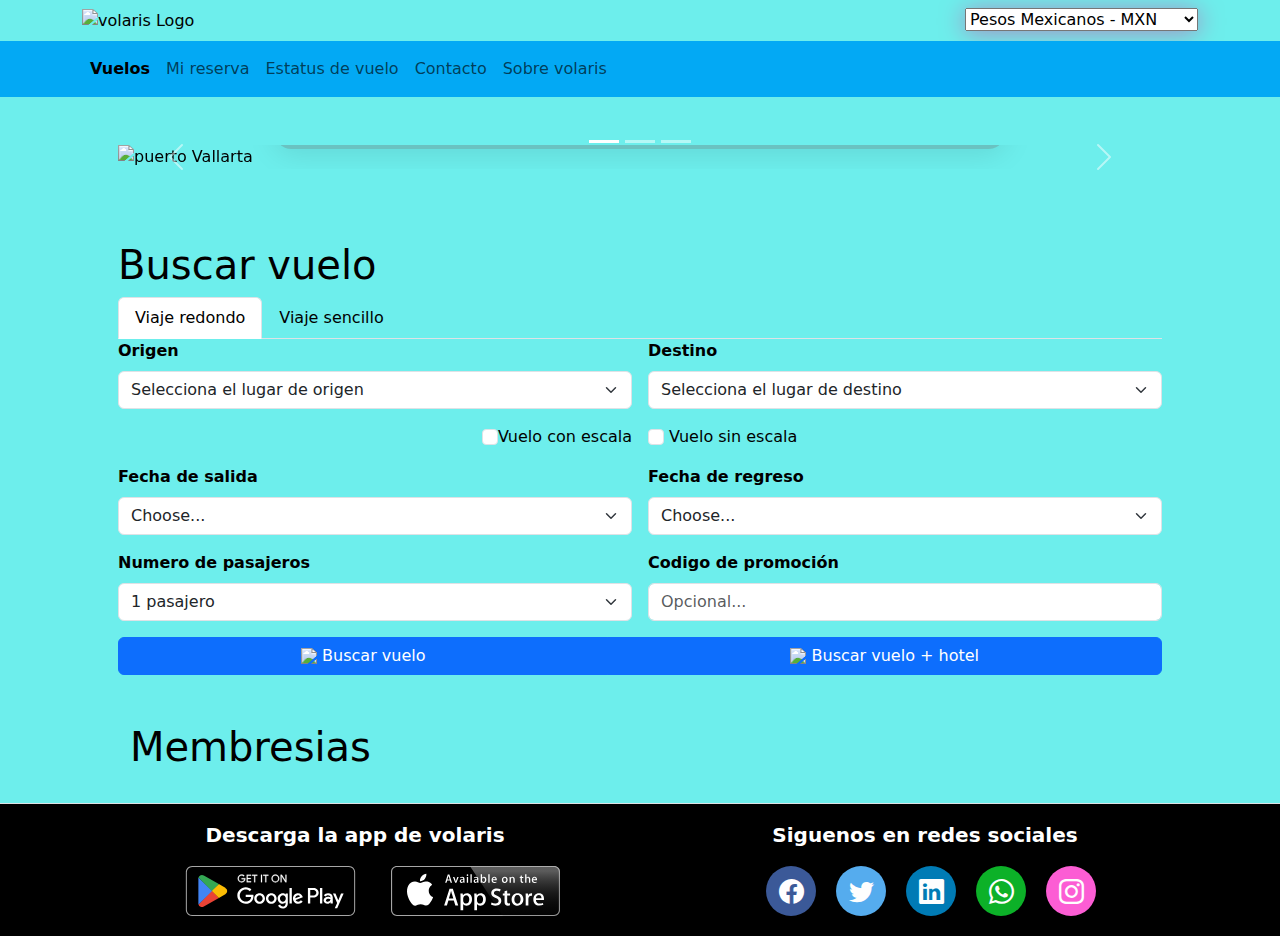
==== commit d962a9fc: "incluir header y footer" ====
--- a/index.html
+++ b/index.html
@@ -52,17 +52,17 @@
     </div>
   </nav>
 
-  <!-- Page Content-->
+  <!-- Contenido de pagina-->
   <div class="container contenido px-4 px-lg-5">
-    <!-- carrusel -->
+    <!-- carrusel Promos-->
     <div class="row gx-4 gx-lg-5 align-items-center my-5">
-      <div id="carouselExampleCaptions" class="carousel slide">
+      <div id="promoCarousel" class="carousel slide">
         <div class="carousel-indicators">
-          <button type="button" data-bs-target="#carouselExampleCaptions" data-bs-slide-to="0" class="active"
+          <button type="button" data-bs-target="#promoCarousel" data-bs-slide-to="0" class="active"
             aria-current="true" aria-label="Slide 1"></button>
-          <button type="button" data-bs-target="#carouselExampleCaptions" data-bs-slide-to="1"
+          <button type="button" data-bs-target="#promoCarousel" data-bs-slide-to="1"
             aria-label="Slide 2"></button>
-          <button type="button" data-bs-target="#carouselExampleCaptions" data-bs-slide-to="2"
+          <button type="button" data-bs-target="#promoCarousel" data-bs-slide-to="2"
             aria-label="Slide 3"></button>
         </div>
         <div class="carousel-inner">
@@ -73,6 +73,7 @@
             <div class="carousel-caption d-none d-md-block">
               <h5>First slide label</h5>
               <p>Some representative placeholder content for the first slide.</p>
+              <p><a href="#" class="btn btn-primary" role="button">Reservar ahora!</a></p>
             </div>
           </div>
           <div class="carousel-item">
@@ -92,12 +93,12 @@
             </div>
           </div>
         </div>
-        <button class="carousel-control-prev" type="button" data-bs-target="#carouselExampleCaptions"
+        <button class="carousel-control-prev" type="button" data-bs-target="#promoCarousel"
           data-bs-slide="prev">
           <span class="carousel-control-prev-icon" aria-hidden="true"></span>
           <span class="visually-hidden">Previous</span>
         </button>
-        <button class="carousel-control-next" type="button" data-bs-target="#carouselExampleCaptions"
+        <button class="carousel-control-next" type="button" data-bs-target="#promoCarousel"
           data-bs-slide="next">
           <span class="carousel-control-next-icon" aria-hidden="true"></span>
           <span class="visually-hidden">Next</span>
@@ -250,7 +251,7 @@
         </div>
       </div>
     </div>
-    <!-- carrusel -->
+    <!-- carrusel membresias-->
     <section class="membresias py-4">
       <div class="container">
         <h1 class="font-weight-light">Membresias</h1>
@@ -270,7 +271,7 @@
                     </p>
                   </div>
                   <div class="card footer">
-                    <a class="btn btn-primary" href="#" role="button">Obtener ahora</a>
+                    <a class="btn btn-primary" href="https://vclub.volaris.com/y4/subscriptions/vclub" role="button">Obtener ahora</a>
                   </div>
                 </div>
               </div>
@@ -286,7 +287,7 @@
                       gratis y meses sin intereses.</p>
                   </div>
                   <div class="card footer">
-                    <a class="btn btn-primary" href="#" role="button">Obtener ahora</a>
+                    <a class="btn btn-primary" href="https://cms.volaris.com/es/informacion-util/opciones-de-pago/tarjetas-volaris-invex/" role="button">Obtener ahora</a>
                   </div>
                 </div>
               </div>
@@ -301,7 +302,7 @@
                     <p class="card-text">La membresía con beneficios especiales para tus viajes de negocio.</p>
                   </div>
                   <div class="card footer">
-                    <a class="btn btn-primary" href="#" role="button">Obtener ahora</a>
+                    <a class="btn btn-primary" href="https://cms.volaris.com/es/informacion-util/vempresa/" role="button">Obtener ahora</a>
                   </div>
                 </div>
               </div>
@@ -317,7 +318,7 @@
                     <p class="card-text">Un viaje te espera cada mes con V.pass, tu suscripción a vuelos.</p>
                   </div>
                   <div class="card footer">
-                    <a class="btn btn-primary" href="#" role="button">Obtener ahora</a>
+                    <a class="btn btn-primary" href="https://vpass.volaris.com/y4/subscriptions" role="button">Obtener ahora</a>
                   </div>
                 </div>
               </div> 
@@ -364,4 +365,4 @@
   <script src="javaScript/auxiliares.js"></script>
 </body>
 
-</html>+</html>
--- a/css/index.css
+++ b/css/index.css
@@ -1,3 +1,15 @@
+/*promociones*/
+.carousel-caption{    
+background: rgba(100, 98, 98, 0.31);
+border-radius: 16px;
+box-shadow: 0 4px 30px rgba(0, 0, 0, 0.1);
+backdrop-filter: blur(0px);
+-webkit-backdrop-filter: blur(0px);
+}
+
+/*Formulario*/
+
+
 .escala-check {
     display: flex;
     justify-content: right;
@@ -11,6 +23,7 @@
 #via-redo-tab {
     color: #000;
 }
+
 
 /*membresias*/
 #membresias-tipos .item {
--- a/css/general.css
+++ b/css/general.css
@@ -121,3 +121,10 @@
   border-color: #fc5dd4;
 }
 
+#formulario {  
+  background: rgba(255, 255, 255, 0.19);
+  border-radius: 16px;
+  box-shadow: 0 4px 30px rgba(0, 0, 0, 0.1);  
+  border: 1px solid rgba(255, 255, 255, 0.31);
+}
+
